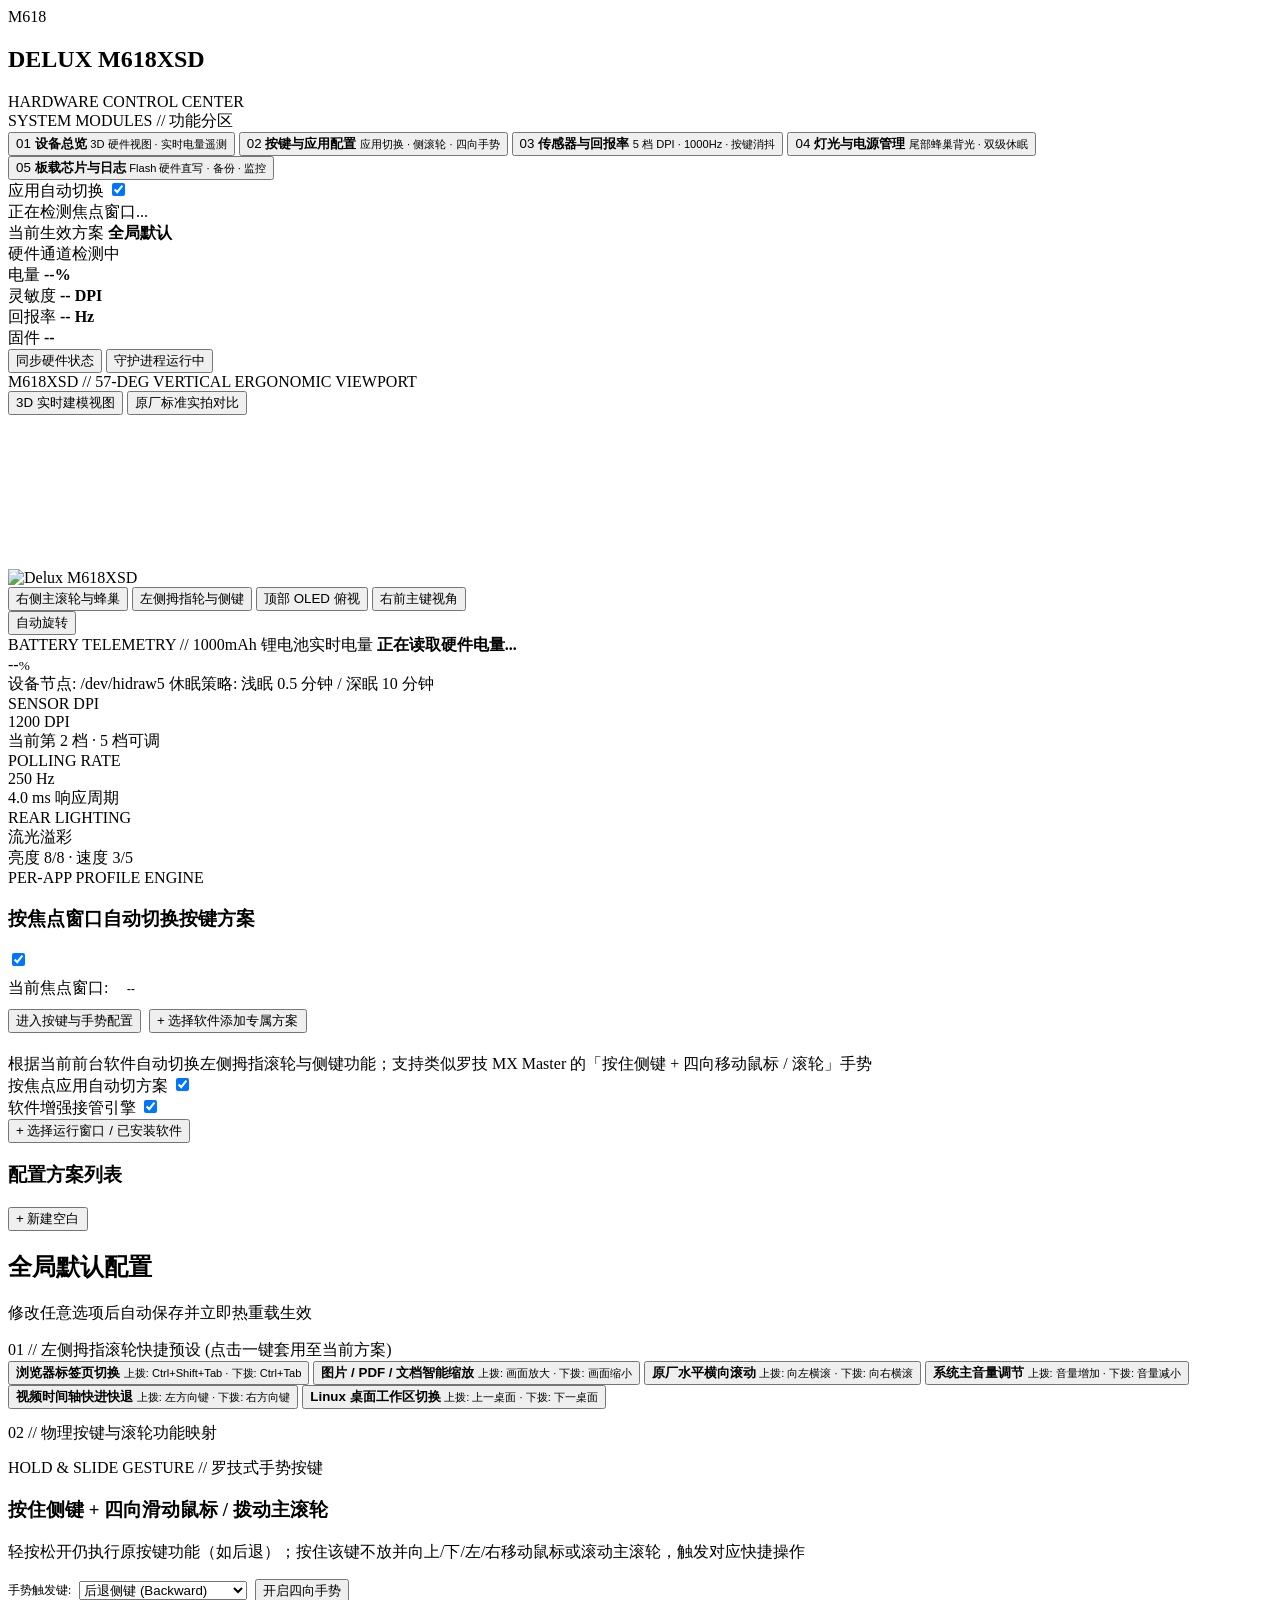
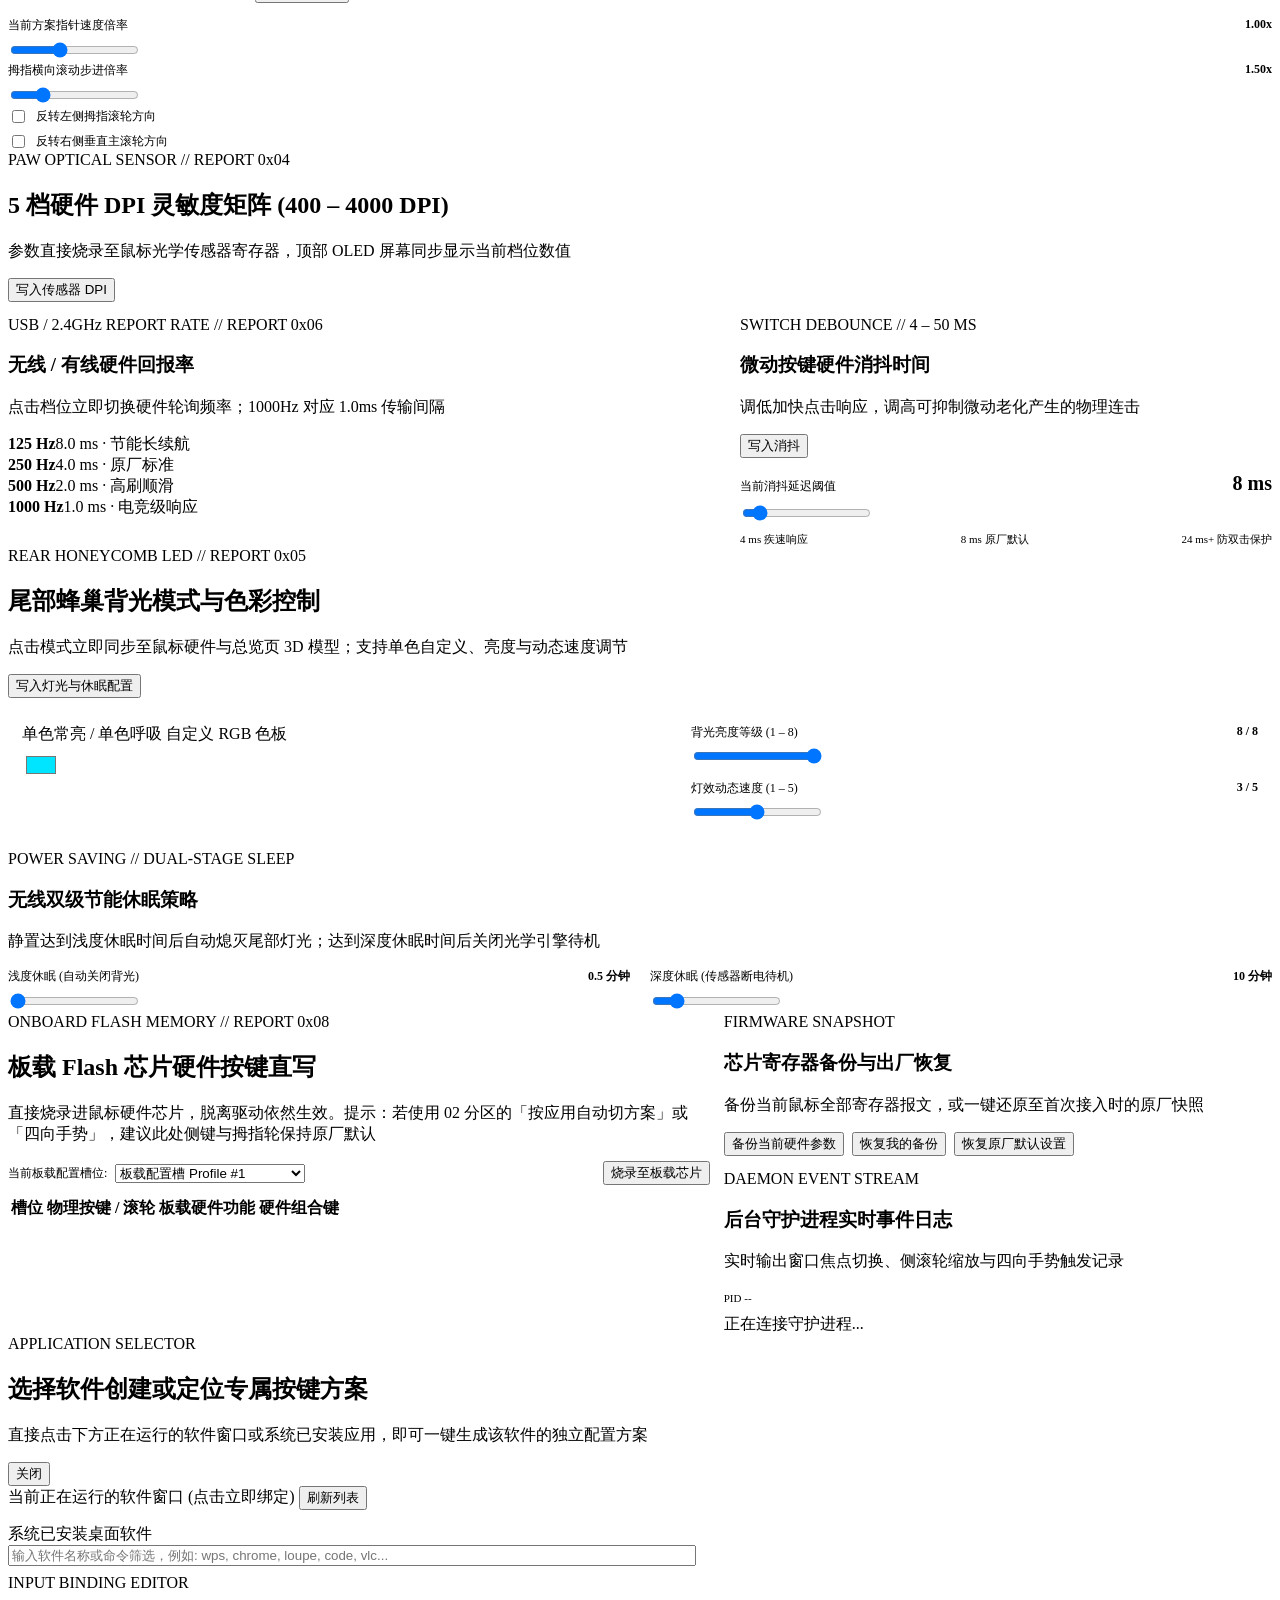
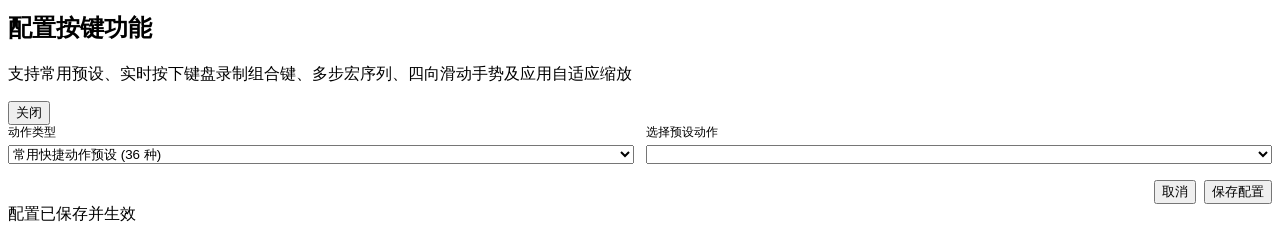
==== delux_m618xsd/ui/web/index.html @ 78b1ec71 "feat: initial release of Delux M618XSD Linux driver, minimal tray & 3D control center" ====
<!DOCTYPE html>
<html lang="zh-CN">
<head>
  <meta charset="UTF-8" />
  <meta name="viewport" content="width=device-width, initial-scale=1.0" />
  <title>DELUX M618XSD // LINUX HARDWARE CONTROL CENTER</title>
  <link rel="stylesheet" href="/web/styles.css" />
</head>
<body>
  <div class="app-shell">
    <!-- ================================================================
         LEFT 5-PARTITION HARDWARE NAVIGATION SIDEBAR
         ================================================================ -->
    <aside class="sidebar">
      <div class="brand-header">
        <div class="brand-mark">M618</div>
        <div class="brand-titles">
          <h1>DELUX M618XSD</h1>
          <span>HARDWARE CONTROL CENTER</span>
        </div>
      </div>

      <div class="sidebar-caption">SYSTEM MODULES // 功能分区</div>

      <nav class="nav-rail" id="left-nav">
        <button type="button" class="nav-item active" data-pane="overview">
          <span class="nav-idx">01</span>
          <span class="nav-labels">
            <strong>设备总览</strong>
            <small>3D 硬件视图 · 实时电量遥测</small>
          </span>
        </button>

        <button type="button" class="nav-item" data-pane="bindings">
          <span class="nav-idx">02</span>
          <span class="nav-labels">
            <strong>按键与应用配置</strong>
            <small>应用切换 · 侧滚轮 · 四向手势</small>
          </span>
        </button>

        <button type="button" class="nav-item" data-pane="dpi">
          <span class="nav-idx">03</span>
          <span class="nav-labels">
            <strong>传感器与回报率</strong>
            <small>5 档 DPI · 1000Hz · 按键消抖</small>
          </span>
        </button>

        <button type="button" class="nav-item" data-pane="rgb">
          <span class="nav-idx">04</span>
          <span class="nav-labels">
            <strong>灯光与电源管理</strong>
            <small>尾部蜂巢背光 · 双级休眠</small>
          </span>
        </button>

        <button type="button" class="nav-item" data-pane="onboard">
          <span class="nav-idx">05</span>
          <span class="nav-labels">
            <strong>板载芯片与日志</strong>
            <small>Flash 硬件直写 · 备份 · 监控</small>
          </span>
        </button>
      </nav>

      <!-- Always-visible Live Application Focus Router -->
      <div class="sidebar-router">
        <div class="router-head">
          <span class="router-head-left">
            <i class="status-dot" id="sidebar-daemon-dot"></i>
            <span>应用自动切换</span>
          </span>
          <label class="hw-switch" title="开启或关闭按当前焦点窗口自动切换方案">
            <input type="checkbox" id="chk-perapp-sidebar" checked />
            <span class="switch-track"></span>
          </label>
        </div>
        <div class="router-window" id="sidebar-win-label">正在检测焦点窗口...</div>
        <div class="router-profile">
          <span>当前生效方案</span>
          <strong id="sidebar-prof-name">全局默认</strong>
        </div>
      </div>
    </aside>

    <!-- ================================================================
         RIGHT MAIN WORKSPACE
         ================================================================ -->
    <main class="main-stage">
      <!-- Top Telemetry Strip -->
      <header class="top-bar">
        <div class="telemetry-strip">
          <div class="tel-chip">
            <i class="status-dot" id="hud-hw-dot"></i>
            <span id="hud-conn-text">硬件通道检测中</span>
          </div>
          <div class="tel-chip bat-chip">电量 <strong id="hud-bat-text">--%</strong></div>
          <div class="tel-chip">灵敏度 <strong id="hud-dpi-text">-- DPI</strong></div>
          <div class="tel-chip">回报率 <strong id="hud-hz-text">-- Hz</strong></div>
          <div class="tel-chip">固件 <strong id="hud-fw-text">--</strong></div>
        </div>
        <div class="top-actions">
          <button type="button" class="hw-btn sm" id="btn-sync-hw">同步硬件状态</button>
          <button type="button" class="hw-btn sm primary" id="btn-restart-daemon">守护进程运行中</button>
        </div>
      </header>

      <div class="views-container">
        <!-- ==============================================================
             01 / DEVICE OVERVIEW: RIGHT-HANDED 3D MODEL + LIVE BATTERY
             ============================================================== -->
        <section class="view-pane active" id="pane-overview">
          <div class="overview-grid">
            <!-- Left 3D / Reference Viewport -->
            <div class="viewport-card">
              <div class="viewport-topbar">
                <span class="viewport-code">M618XSD // 57-DEG VERTICAL ERGONOMIC VIEWPORT</span>
                <div class="mode-tabs">
                  <button type="button" class="mode-tab active" data-vmode="3d">3D 实时建模视图</button>
                  <button type="button" class="mode-tab" data-vmode="photo">原厂标准实拍对比</button>
                </div>
              </div>

              <div class="webgl-wrap" id="webgl-stage-wrap">
                <canvas id="mouse3d-canvas"></canvas>
                <div class="hotspot-layer" id="hotspot-overlay"></div>
              </div>

              <div class="photo-holo-wrap" id="photo-stage-wrap">
                <img src="/assets/m618xsd_right.png" alt="Delux M618XSD" class="photo-render-img" id="photo-view-img" />
              </div>

              <div class="viewport-footer">
                <div class="cam-group" id="cam-3d-controls">
                  <button type="button" class="cam-pill active" data-cam="hero">右侧主滚轮与蜂巢</button>
                  <button type="button" class="cam-pill" data-cam="left">左侧拇指轮与侧键</button>
                  <button type="button" class="cam-pill" data-cam="top">顶部 OLED 俯视</button>
                  <button type="button" class="cam-pill" data-cam="front">右前主键视角</button>
                </div>
                <div class="cam-group" id="cam-photo-controls" style="display:none;">
                  <button type="button" class="cam-pill active" data-photo="/assets/m618xsd_right.png">原厂图 1 · 右侧主滚轮与 DELUX</button>
                  <button type="button" class="cam-pill" data-photo="/assets/m618xsd_left.png">原厂图 2 · 左侧拇指轮与前后侧键</button>
                  <button type="button" class="cam-pill" data-photo="/assets/m618xsd_top.png">原厂图 3 · 顶部 OLED 俯视</button>
                </div>
                <button type="button" class="cam-pill" id="btn-3d-autorotate">自动旋转</button>
              </div>
            </div>

            <!-- Right Live Battery, Hardware Metrics & App Routing Column -->
            <div class="overview-side">
              <!-- 1. Prominent Real Battery Readout Panel -->
              <div class="battery-hero-card" id="ov-bat-card">
                <div class="bat-top-row">
                  <div class="bat-label-group">
                    <span>BATTERY TELEMETRY // 1000mAh 锂电池实时电量</span>
                    <strong id="ov-bat-state">正在读取硬件电量...</strong>
                  </div>
                  <div class="bat-pct-readout" id="ov-bat-big">--<small>%</small></div>
                </div>
                <div class="bat-segments" id="ov-bat-segments">
                  <span class="bat-seg"></span><span class="bat-seg"></span><span class="bat-seg"></span><span class="bat-seg"></span><span class="bat-seg"></span>
                  <span class="bat-seg"></span><span class="bat-seg"></span><span class="bat-seg"></span><span class="bat-seg"></span><span class="bat-seg"></span>
                </div>
                <div class="bat-meta-row">
                  <span id="ov-node-path">设备节点: /dev/hidraw5</span>
                  <span id="ov-sleep-sub">休眠策略: 浅眠 0.5 分钟 / 深眠 10 分钟</span>
                </div>
              </div>

              <!-- 2. 3-Column Core Hardware Metrics -->
              <div class="ov-metrics-grid">
                <div class="metric-box" data-jump="dpi">
                  <span class="m-code">SENSOR DPI</span>
                  <div class="m-val" id="ov-dpi-big">1200 <span>DPI</span></div>
                  <span class="m-sub" id="ov-dpi-stage">当前第 2 档 · 5 档可调</span>
                </div>
                <div class="metric-box" data-jump="dpi">
                  <span class="m-code">POLLING RATE</span>
                  <div class="m-val" id="ov-hz-big">250 <span>Hz</span></div>
                  <span class="m-sub" id="ov-hz-ms">4.0 ms 响应周期</span>
                </div>
                <div class="metric-box" data-jump="rgb">
                  <span class="m-code">REAR LIGHTING</span>
                  <div class="m-val text-val" id="ov-rgb-mode">流光溢彩</div>
                  <span class="m-sub" id="ov-rgb-sub">亮度 8/8 · 速度 3/5</span>
                </div>
              </div>

              <!-- 3. Active Application Routing Card -->
              <div class="ov-routing-card">
                <div class="panel-header" style="margin-bottom:8px;">
                  <div>
                    <span class="panel-tag">PER-APP PROFILE ENGINE</span>
                    <h3>按焦点窗口自动切换按键方案</h3>
                  </div>
                  <label class="hw-switch">
                    <input type="checkbox" id="chk-perapp-overview" checked />
                    <span class="switch-track"></span>
                  </label>
                </div>

                <div class="active-focus-bar">
                  <span style="color:var(--text-sec);">当前焦点窗口: <strong id="ov-win-label" style="color:#ffffff;">--</strong></span>
                  <strong style="color:var(--accent-cyan);font-size:11.5px;" id="ov-prof-badge">--</strong>
                </div>

                <div class="ov-profile-table" id="ov-rules-summary"></div>

                <div style="display:flex;gap:8px;margin-top:10px;">
                  <button type="button" class="hw-btn sm primary" id="btn-goto-bindings">进入按键与手势配置</button>
                  <button type="button" class="hw-btn sm" id="btn-quick-pick-ov">+ 选择软件添加专属方案</button>
                </div>
              </div>
            </div>
          </div>
        </section>

        <!-- ==============================================================
             02 / KEYMAP, PER-APP PROFILES, THUMBWHEEL & 4-WAY GESTURES
             ============================================================== -->
        <section class="view-pane" id="pane-bindings">
          <div class="bindings-topbar">
            <div>
              <h2 style="margin:0;font-size:14.5px;color:#ffffff;">按键重映射、应用自动切换与四向滑动手势</h2>
              <p class="panel-sub" style="margin:2px 0 0;">根据当前前台软件自动切换左侧拇指滚轮与侧键功能；支持类似罗技 MX Master 的「按住侧键 + 四向移动鼠标 / 滚轮」手势</p>
            </div>
            <div class="topbar-controls">
              <div class="inline-toggle">
                <span>按焦点应用自动切方案</span>
                <label class="hw-switch">
                  <input type="checkbox" id="chk-perapp-main" checked />
                  <span class="switch-track"></span>
                </label>
              </div>
              <div class="inline-toggle">
                <span>软件增强接管引擎</span>
                <label class="hw-switch">
                  <input type="checkbox" id="chk-daemon-enabled" checked />
                  <span class="switch-track"></span>
                </label>
              </div>
              <button type="button" class="hw-btn primary" id="btn-open-app-picker">+ 选择运行窗口 / 已安装软件</button>
            </div>
          </div>

          <div class="bindings-workbench">
            <!-- Left Application Profile Rail -->
            <div class="profile-rail-card">
              <div class="panel-header" style="margin-bottom:6px;">
                <h3>配置方案列表</h3>
                <button type="button" class="hw-btn sm" id="btn-add-profile">+ 新建空白</button>
              </div>
              <div class="profile-list" id="profile-list-box"></div>
            </div>

            <!-- Right Selected Profile Configuration Stack -->
            <div class="editor-stack">
              <div class="hw-panel accent-top">
                <div class="panel-header">
                  <div>
                    <h2 id="ed-prof-title">全局默认配置</h2>
                    <p class="panel-sub" id="ed-prof-hint">修改任意选项后自动保存并立即热重载生效</p>
                  </div>
                  <button type="button" class="hw-btn sm danger" id="btn-del-profile" style="display:none;">删除当前方案</button>
                </div>

                <!-- Match Rules Bar (Hidden on Global Default Profile) -->
                <div class="match-rule-bar" id="ed-match-section" style="display:none;">
                  <span style="font-size:11.5px;color:var(--text-sec);font-weight:600;">方案名称</span>
                  <input type="text" class="hw-input" id="inp-prof-name" />
                  <span style="font-size:11.5px;color:var(--text-sec);font-weight:600;">进程/窗口匹配词</span>
                  <input type="text" class="hw-input" id="inp-prof-patterns" placeholder="多个关键词用逗号分隔，例如: wps, et, wpp" />
                  <button type="button" class="hw-btn sm primary" id="btn-save-prof-meta">保存匹配词</button>
                </div>

                <!-- Section 1: Thumbwheel 3x2 Quick Presets -->
                <div style="margin-bottom:14px;">
                  <div class="section-label">
                    <span>01 // 左侧拇指滚轮快捷预设 (点击一键套用至当前方案)</span>
                  </div>
                  <div class="scenario-grid" id="scenario-grid-box">
                    <button type="button" class="scenario-btn" data-tw="tabs">
                      <strong>浏览器标签页切换</strong>
                      <small>上拨: Ctrl+Shift+Tab · 下拨: Ctrl+Tab</small>
                    </button>
                    <button type="button" class="scenario-btn" data-tw="zoom">
                      <strong>图片 / PDF / 文档智能缩放</strong>
                      <small>上拨: 画面放大 · 下拨: 画面缩小</small>
                    </button>
                    <button type="button" class="scenario-btn" data-tw="hscroll">
                      <strong>原厂水平横向滚动</strong>
                      <small>上拨: 向左横滚 · 下拨: 向右横滚</small>
                    </button>
                    <button type="button" class="scenario-btn" data-tw="volume">
                      <strong>系统主音量调节</strong>
                      <small>上拨: 音量增加 · 下拨: 音量减小</small>
                    </button>
                    <button type="button" class="scenario-btn" data-tw="timeline">
                      <strong>视频时间轴快进快退</strong>
                      <small>上拨: 左方向键 · 下拨: 右方向键</small>
                    </button>
                    <button type="button" class="scenario-btn" data-tw="workspace">
                      <strong>Linux 桌面工作区切换</strong>
                      <small>上拨: 上一桌面 · 下拨: 下一桌面</small>
                    </button>
                  </div>
                </div>

                <!-- Section 2: 5 Bindable Physical Inputs with Explicit Default Descriptions -->
                <div style="margin-bottom:14px;">
                  <div class="section-label">
                    <span>02 // 物理按键与滚轮功能映射</span>
                  </div>
                  <div class="slot-rows" id="slot-rows-box"></div>
                </div>

                <!-- Section 3: Logitech-Style Hold + 4-Way Slide & Wheel Chord Matrix (Directly Visible!) -->
                <div class="gesture-inline-panel" id="inline-gesture-panel" style="margin-bottom:14px;">
                  <div class="panel-header" style="margin-bottom:6px;">
                    <div>
                      <span class="panel-tag">HOLD &amp; SLIDE GESTURE // 罗技式手势按键</span>
                      <h3>按住侧键 + 四向滑动鼠标 / 拨动主滚轮</h3>
                      <p class="panel-sub">轻按松开仍执行原按键功能（如后退）；按住该键不放并向上/下/左/右移动鼠标或滚动主滚轮，触发对应快捷操作</p>
                    </div>
                    <div style="display:flex;align-items:center;gap:8px;flex-shrink:0;">
                      <span style="font-size:11.5px;color:var(--text-sec);">手势触发键:</span>
                      <select class="cyber-select" id="sel-gesture-host" style="width:168px;">
                        <option value="backward">后退侧键 (Backward)</option>
                        <option value="forward">前进侧键 (Forward)</option>
                        <option value="middle">滚轮中键 (Middle)</option>
                      </select>
                      <button type="button" class="hw-btn sm primary" id="btn-toggle-gesture-host">开启四向手势</button>
                    </div>
                  </div>

                  <div id="inline-gesture-body"></div>
                </div>

                <!-- Section 4: Per-App Pointer & Scroll Parameters -->
                <div class="feel-grid">
                  <div>
                    <label style="font-size:12px;color:var(--text-sec);display:flex;justify-content:space-between;margin-bottom:6px;">
                      <span>当前方案指针速度倍率</span>
                      <strong id="lbl-ptr-scale" style="font-family:var(--font-mono);color:var(--accent-cyan);">1.00x</strong>
                    </label>
                    <input type="range" class="hw-range" id="rng-ptr-scale" min="0.3" max="2.2" step="0.05" value="1.0" />
                  </div>
                  <div>
                    <label style="font-size:12px;color:var(--text-sec);display:flex;justify-content:space-between;margin-bottom:6px;">
                      <span>拇指横向滚动步进倍率</span>
                      <strong id="lbl-thumb-spd" style="font-family:var(--font-mono);color:var(--accent-cyan);">1.50x</strong>
                    </label>
                    <input type="range" class="hw-range" id="rng-thumb-spd" min="0.5" max="5.0" step="0.25" value="1.5" />
                  </div>
                  <div style="display:flex;flex-direction:column;gap:6px;justify-content:center;">
                    <label style="font-size:12px;color:var(--text-main);display:flex;align-items:center;gap:8px;cursor:pointer;">
                      <input type="checkbox" id="chk-thumb-inv" /> 反转左侧拇指滚轮方向
                    </label>
                    <label style="font-size:12px;color:var(--text-main);display:flex;align-items:center;gap:8px;cursor:pointer;">
                      <input type="checkbox" id="chk-wheel-inv" /> 反转右侧垂直主滚轮方向
                    </label>
                  </div>
                </div>
              </div>
            </div>
          </div>
        </section>

        <!-- ==============================================================
             03 / SENSOR DPI STAGES, POLLING RATE & DEBOUNCE
             ============================================================== -->
        <section class="view-pane" id="pane-dpi">
          <div class="hw-panel accent-top">
            <div class="panel-header">
              <div>
                <span class="panel-tag">PAW OPTICAL SENSOR // REPORT 0x04</span>
                <h2>5 档硬件 DPI 灵敏度矩阵 (400 – 4000 DPI)</h2>
                <p class="panel-sub">参数直接烧录至鼠标光学传感器寄存器，顶部 OLED 屏幕同步显示当前档位数值</p>
              </div>
              <button type="button" class="hw-btn primary" id="btn-apply-dpi">写入传感器 DPI</button>
            </div>
            <div class="dpi-stages-grid" id="dpi-stages-box"></div>
          </div>

          <div style="display:grid;grid-template-columns:1.35fr 1fr;gap:14px;margin-top:14px;">
            <div class="hw-panel">
              <div class="panel-header">
                <div>
                  <span class="panel-tag">USB / 2.4GHz REPORT RATE // REPORT 0x06</span>
                  <h3>无线 / 有线硬件回报率</h3>
                  <p class="panel-sub">点击档位立即切换硬件轮询频率；1000Hz 对应 1.0ms 传输间隔</p>
                </div>
              </div>
              <div class="hz-cards" id="hz-cards-box">
                <div class="hz-card" data-hz="125"><strong>125 Hz</strong><span>8.0 ms · 节能长续航</span></div>
                <div class="hz-card" data-hz="250"><strong>250 Hz</strong><span>4.0 ms · 原厂标准</span></div>
                <div class="hz-card" data-hz="500"><strong>500 Hz</strong><span>2.0 ms · 高刷顺滑</span></div>
                <div class="hz-card" data-hz="1000"><strong>1000 Hz</strong><span>1.0 ms · 电竞级响应</span></div>
              </div>
            </div>

            <div class="hw-panel">
              <div class="panel-header">
                <div>
                  <span class="panel-tag">SWITCH DEBOUNCE // 4 – 50 MS</span>
                  <h3>微动按键硬件消抖时间</h3>
                  <p class="panel-sub">调低加快点击响应，调高可抑制微动老化产生的物理连击</p>
                </div>
                <button type="button" class="hw-btn sm primary" id="btn-apply-debounce">写入消抖</button>
              </div>
              <div style="margin-top:14px;">
                <div style="display:flex;justify-content:space-between;align-items:baseline;margin-bottom:8px;">
                  <span style="color:var(--text-sec);font-size:12px;">当前消抖延迟阈值</span>
                  <strong id="lbl-debounce-ms" style="font-family:var(--font-mono);font-size:20px;color:var(--accent-cyan);">8 ms</strong>
                </div>
                <input type="range" class="hw-range" id="rng-debounce-ms" min="4" max="50" step="2" value="8" />
                <div style="display:flex;justify-content:space-between;font-size:11px;color:var(--text-muted);margin-top:7px;">
                  <span>4 ms 疾速响应</span>
                  <span>8 ms 原厂默认</span>
                  <span>24 ms+ 防双击保护</span>
                </div>
              </div>
            </div>
          </div>
        </section>

        <!-- ==============================================================
             04 / REAR HONEYCOMB RGB & POWER SLEEP MANAGEMENT
             ============================================================== -->
        <section class="view-pane" id="pane-rgb">
          <div class="hw-panel accent-top">
            <div class="panel-header">
              <div>
                <span class="panel-tag">REAR HONEYCOMB LED // REPORT 0x05</span>
                <h2>尾部蜂巢背光模式与色彩控制</h2>
                <p class="panel-sub">点击模式立即同步至鼠标硬件与总览页 3D 模型；支持单色自定义、亮度与动态速度调节</p>
              </div>
              <button type="button" class="hw-btn primary" id="btn-apply-rgb">写入灯光与休眠配置</button>
            </div>

            <div class="rgb-modes-grid" id="rgb-modes-box"></div>

            <div style="display:grid;grid-template-columns:1.1fr 1fr;gap:14px;margin-top:14px;">
              <div style="padding:12px 14px;background:var(--bg-input);border:1px solid var(--border-subtle);border-radius:var(--radius-sm);">
                <div class="section-label" style="margin-bottom:6px;">
                  <span>单色常亮 / 单色呼吸 自定义 RGB 色板</span>
                </div>
                <div class="swatch-row" id="rgb-swatches">
                  <div class="color-swatch" data-hex="#00e5ff" style="background:#00e5ff;" title="冰川青"></div>
                  <div class="color-swatch" data-hex="#2563eb" style="background:#2563eb;" title="深海蓝"></div>
                  <div class="color-swatch" data-hex="#10b981" style="background:#10b981;" title="战术绿"></div>
                  <div class="color-swatch" data-hex="#8b5cf6" style="background:#8b5cf6;" title="极光紫"></div>
                  <div class="color-swatch" data-hex="#ec4899" style="background:#ec4899;" title="品红"></div>
                  <div class="color-swatch" data-hex="#f59e0b" style="background:#f59e0b;" title="琥珀橙"></div>
                  <div class="color-swatch" data-hex="#ef4444" style="background:#ef4444;" title="竞技红"></div>
                  <div class="color-swatch" data-hex="#ffffff" style="background:#ffffff;" title="纯白"></div>
                  <input type="color" id="inp-rgb-color" value="#00e5ff" style="width:38px;height:28px;border:1px solid var(--border-std);background:transparent;cursor:pointer;" />
                </div>
              </div>

              <div style="padding:12px 14px;background:var(--bg-input);border:1px solid var(--border-subtle);border-radius:var(--radius-sm);display:flex;flex-direction:column;gap:12px;">
                <div>
                  <div style="display:flex;justify-content:space-between;font-size:12px;margin-bottom:5px;">
                    <span style="color:var(--text-sec);">背光亮度等级 (1 – 8)</span>
                    <strong id="lbl-rgb-bright" style="font-family:var(--font-mono);color:var(--accent-cyan);">8 / 8</strong>
                  </div>
                  <input type="range" class="hw-range" id="rng-rgb-bright" min="1" max="8" step="1" value="8" />
                </div>
                <div>
                  <div style="display:flex;justify-content:space-between;font-size:12px;margin-bottom:5px;">
                    <span style="color:var(--text-sec);">灯效动态速度 (1 – 5)</span>
                    <strong id="lbl-rgb-speed" style="font-family:var(--font-mono);color:var(--accent-cyan);">3 / 5</strong>
                  </div>
                  <input type="range" class="hw-range" id="rng-rgb-speed" min="1" max="5" step="1" value="3" />
                </div>
              </div>
            </div>
          </div>

          <div class="hw-panel" style="margin-top:14px;">
            <div class="panel-header">
              <div>
                <span class="panel-tag">POWER SAVING // DUAL-STAGE SLEEP</span>
                <h3>无线双级节能休眠策略</h3>
                <p class="panel-sub">静置达到浅度休眠时间后自动熄灭尾部灯光；达到深度休眠时间后关闭光学引擎待机</p>
              </div>
            </div>
            <div style="display:grid;grid-template-columns:1fr 1fr;gap:20px;">
              <div>
                <div style="display:flex;justify-content:space-between;font-size:12px;margin-bottom:6px;">
                  <span style="color:var(--text-sec);">浅度休眠 (自动关闭背光)</span>
                  <strong id="lbl-light-sleep" style="font-family:var(--font-mono);color:var(--accent-cyan);">0.5 分钟</strong>
                </div>
                <input type="range" class="hw-range" id="rng-light-sleep" min="0.5" max="30" step="0.5" value="0.5" />
              </div>
              <div>
                <div style="display:flex;justify-content:space-between;font-size:12px;margin-bottom:6px;">
                  <span style="color:var(--text-sec);">深度休眠 (传感器断电待机)</span>
                  <strong id="lbl-deep-sleep" style="font-family:var(--font-mono);color:var(--accent-cyan);">10 分钟</strong>
                </div>
                <input type="range" class="hw-range" id="rng-deep-sleep" min="1" max="60" step="1" value="10" />
              </div>
            </div>
          </div>
        </section>

        <!-- ==============================================================
             05 / ONBOARD FLASH REGISTER MAP & LIVE DAEMON LOGS
             ============================================================== -->
        <section class="view-pane" id="pane-onboard">
          <div style="display:grid;grid-template-columns:1.28fr 1fr;gap:14px;">
            <div class="hw-panel accent-top">
              <div class="panel-header">
                <div>
                  <span class="panel-tag">ONBOARD FLASH MEMORY // REPORT 0x08</span>
                  <h2>板载 Flash 芯片硬件按键直写</h2>
                  <p class="panel-sub">直接烧录进鼠标硬件芯片，脱离驱动依然生效。提示：若使用 02 分区的「按应用自动切方案」或「四向手势」，建议此处侧键与拇指轮保持原厂默认</p>
                </div>
              </div>

              <div style="display:flex;justify-content:space-between;align-items:center;margin-bottom:10px;gap:10px;flex-wrap:wrap;">
                <div style="display:flex;align-items:center;gap:8px;">
                  <span style="font-size:12px;color:var(--text-sec);">当前板载配置槽位:</span>
                  <select class="cyber-select" id="sel-onboard-prof" style="width:190px;">
                    <option value="1">板载配置槽 Profile #1</option>
                    <option value="2">板载配置槽 Profile #2</option>
                  </select>
                </div>
                <button type="button" class="hw-btn primary sm" id="btn-write-onboard">烧录至板载芯片</button>
              </div>

              <table class="onboard-table">
                <thead>
                  <tr>
                    <th>槽位</th>
                    <th>物理按键 / 滚轮</th>
                    <th>板载硬件功能</th>
                    <th>硬件组合键</th>
                  </tr>
                </thead>
                <tbody id="onboard-tbody"></tbody>
              </table>
            </div>

            <div style="display:flex;flex-direction:column;gap:14px;">
              <div class="hw-panel">
                <div class="panel-header" style="margin-bottom:8px;">
                  <div>
                    <span class="panel-tag">FIRMWARE SNAPSHOT</span>
                    <h3>芯片寄存器备份与出厂恢复</h3>
                    <p class="panel-sub">备份当前鼠标全部寄存器报文，或一键还原至首次接入时的原厂快照</p>
                  </div>
                </div>
                <div style="display:flex;gap:8px;flex-wrap:wrap;">
                  <button type="button" class="hw-btn sm" id="btn-backup-user">备份当前硬件参数</button>
                  <button type="button" class="hw-btn sm" id="btn-restore-user">恢复我的备份</button>
                  <button type="button" class="hw-btn sm danger" id="btn-restore-factory">恢复原厂默认设置</button>
                </div>
              </div>

              <div class="hw-panel" style="flex:1;">
                <div class="panel-header" style="margin-bottom:8px;">
                  <div>
                    <span class="panel-tag">DAEMON EVENT STREAM</span>
                    <h3>后台守护进程实时事件日志</h3>
                    <p class="panel-sub">实时输出窗口焦点切换、侧滚轮缩放与四向手势触发记录</p>
                  </div>
                  <span style="font-family:var(--font-mono);font-size:11px;color:var(--accent-emerald);" id="term-pid-badge">PID --</span>
                </div>
                <div class="terminal-box" id="daemon-log-box">正在连接守护进程...</div>
              </div>
            </div>
          </div>
        </section>
      </div>
    </main>
  </div>

  <!-- ==================================================================
       MODAL 1: 1-CLICK APPLICATION SELECTOR (REPLACES 3-SEC PICKER!)
       ================================================================== -->
  <div class="modal-backdrop" id="app-picker-modal">
    <div class="modal-card" style="max-width:680px;">
      <div class="panel-header">
        <div>
          <span class="panel-tag">APPLICATION SELECTOR</span>
          <h2>选择软件创建或定位专属按键方案</h2>
          <p class="panel-sub">直接点击下方正在运行的软件窗口或系统已安装应用，即可一键生成该软件的独立配置方案</p>
        </div>
        <button type="button" class="hw-btn sm" id="btn-app-modal-close">关闭</button>
      </div>

      <div style="margin-bottom:14px;">
        <div class="section-label">
          <span>当前正在运行的软件窗口 (点击立即绑定)</span>
          <button type="button" class="hw-btn sm" id="btn-refresh-apps">刷新列表</button>
        </div>
        <div class="app-pick-grid" id="app-running-list"></div>
      </div>

      <div>
        <div class="section-label">
          <span>系统已安装桌面软件</span>
        </div>
        <input type="text" class="hw-input" id="inp-app-search" style="width:100%;margin-bottom:8px;" placeholder="输入软件名称或命令筛选，例如: wps, chrome, loupe, code, vlc..." />
        <div class="app-pick-grid" id="app-installed-list"></div>
      </div>
    </div>
  </div>

  <!-- ==================================================================
       MODAL 2: ADVANCED ACTION, SHORTCUT RECORDER, MACRO & GESTURE EDITOR
       ================================================================== -->
  <div class="modal-backdrop" id="action-modal">
    <div class="modal-card">
      <div class="panel-header">
        <div>
          <span class="panel-tag">INPUT BINDING EDITOR</span>
          <h2 id="modal-slot-title">配置按键功能</h2>
          <p class="panel-sub">支持常用预设、实时按下键盘录制组合键、多步宏序列、四向滑动手势及应用自适应缩放</p>
        </div>
        <button type="button" class="hw-btn sm" id="btn-modal-close">关闭</button>
      </div>

      <div style="display:grid;grid-template-columns:1fr 1fr;gap:12px;">
        <div>
          <label style="font-size:11.5px;color:var(--text-sec);display:block;margin-bottom:5px;">动作类型</label>
          <select class="cyber-select" id="modal-kind" style="width:100%;">
            <option value="preset">常用快捷动作预设 (36 种)</option>
            <option value="key_combo">自定义键盘组合快捷键 (支持按键录制)</option>
            <option value="macro">多步宏序列 (Macro 连续按键编排)</option>
            <option value="gesture_4way">按住四向滑动手势 + 主滚轮弦</option>
            <option value="zoom">画面放大 / 缩小 (适配图片/PDF/WPS)</option>
            <option value="sniper_dpi">按住临时降速微操 (Sniper DPI)</option>
            <option value="command">执行 Linux 命令 / 脚本</option>
            <option value="passthrough">恢复该按键原厂默认功能</option>
            <option value="disabled">禁用此按键</option>
          </select>
        </div>
        <div id="modal-preset-wrap">
          <label style="font-size:11.5px;color:var(--text-sec);display:block;margin-bottom:5px;">选择预设动作</label>
          <select class="cyber-select" id="modal-preset-sel" style="width:100%;"></select>
        </div>
      </div>

      <!-- Key Combo Recorder -->
      <div id="modal-combo-wrap" style="display:none;margin-top:12px;padding:12px;background:var(--bg-input);border:1px solid var(--border-std);border-radius:var(--radius-sm);">
        <label style="font-size:11.5px;color:var(--text-sec);display:block;margin-bottom:6px;">组合快捷键 (如 Ctrl+Shift+Tab、Ctrl+=、Alt+F4)</label>
        <div style="display:flex;gap:8px;">
          <input type="text" class="hw-input" id="modal-combo-inp" style="flex:1;font-family:var(--font-mono);" placeholder="点击右侧按钮后直接按下键盘组合键..." />
          <button type="button" class="hw-btn primary" id="btn-record-combo">按下键盘录制</button>
        </div>
      </div>

      <!-- Multi-Step Macro Editor -->
      <div id="modal-macro-wrap" style="display:none;margin-top:12px;padding:12px;background:var(--bg-input);border:1px solid var(--border-std);border-radius:var(--radius-sm);">
        <div style="display:flex;justify-content:space-between;align-items:center;margin-bottom:10px;">
          <strong style="font-size:12.5px;color:#ffffff;">多步宏序列编排</strong>
          <div style="display:flex;gap:8px;">
            <button type="button" class="hw-btn sm primary" id="btn-macro-rec">连续按键录制</button>
            <button type="button" class="hw-btn sm" id="btn-macro-add">+ 添加步骤</button>
          </div>
        </div>
        <div id="macro-steps-list"></div>
      </div>

      <!-- 4-Way Gesture Editor -->
      <div id="modal-gesture-wrap" style="display:none;margin-top:12px;">
        <div style="display:flex;justify-content:space-between;align-items:center;">
          <strong style="font-size:12.5px;color:#ffffff;">按住此键向四方向移动鼠标或拨动主滚轮</strong>
          <div style="display:flex;align-items:center;gap:8px;font-size:12px;color:var(--text-sec);">
            <span>触发位移阈值 (px):</span>
            <input type="number" class="hw-input" id="modal-gest-thresh" value="45" min="20" max="200" style="width:70px;" />
          </div>
        </div>
        <div class="gesture-compass">
          <div class="compass-cell"><label>单击松开 (未移动鼠标)</label><select class="cyber-select gest-sel" data-gsub="tap"></select></div>
          <div class="compass-cell"><label>按住 + 向上滑动鼠标</label><select class="cyber-select gest-sel" data-gsub="up"></select></div>
          <div class="compass-cell"><label>按住 + 向下滑动鼠标</label><select class="cyber-select gest-sel" data-gsub="down"></select></div>
          <div class="compass-cell"><label>按住 + 向左滑动鼠标</label><select class="cyber-select gest-sel" data-gsub="left"></select></div>
          <div class="compass-cell"><label>按住 + 向右滑动鼠标</label><select class="cyber-select gest-sel" data-gsub="right"></select></div>
          <div class="compass-cell"><label>按住 + 主滚轮向上滚</label><select class="cyber-select gest-sel" data-gsub="wheel_up"></select></div>
          <div class="compass-cell" style="grid-column:span 2;"><label>按住 + 主滚轮向下滚</label><select class="cyber-select gest-sel" data-gsub="wheel_down"></select></div>
        </div>
      </div>

      <!-- Zoom Options -->
      <div id="modal-zoom-wrap" style="display:none;margin-top:12px;padding:12px;background:var(--bg-input);border:1px solid var(--border-std);border-radius:var(--radius-sm);">
        <div style="display:grid;grid-template-columns:1fr 1fr;gap:12px;">
          <div>
            <label style="font-size:11.5px;color:var(--text-sec);display:block;margin-bottom:5px;">缩放方向</label>
            <select class="cyber-select" id="modal-zoom-dir" style="width:100%;">
              <option value="1">画面放大 (Zoom In)</option>
              <option value="-1">画面缩小 (Zoom Out)</option>
            </select>
          </div>
          <div>
            <label style="font-size:11.5px;color:var(--text-sec);display:block;margin-bottom:5px;">缩放发送协议</label>
            <select class="cyber-select" id="modal-zoom-mode" style="width:100%;">
              <option value="auto">智能自适应 (图片/PDF自动Ctrl+=/-，WPS/浏览器自动Ctrl+滚轮)</option>
              <option value="keys">强制键盘缩放 (Ctrl + = / -)</option>
              <option value="wheel">强制滚轮缩放 (Ctrl + 滚轮上/下)</option>
            </select>
          </div>
        </div>
      </div>

      <!-- Sniper DPI -->
      <div id="modal-sniper-wrap" style="display:none;margin-top:12px;padding:12px;background:var(--bg-input);border:1px solid var(--border-std);border-radius:var(--radius-sm);">
        <label style="font-size:11.5px;color:var(--text-sec);display:block;margin-bottom:6px;">按住期间指针速度倍率 (例如 0.40 = 40% 精细瞄准/修图速度)</label>
        <input type="number" class="hw-input" id="modal-sniper-scale" min="0.1" max="2.0" step="0.05" value="0.4" />
      </div>

      <!-- Shell Command -->
      <div id="modal-cmd-wrap" style="display:none;margin-top:12px;padding:12px;background:var(--bg-input);border:1px solid var(--border-std);border-radius:var(--radius-sm);">
        <label style="font-size:11.5px;color:var(--text-sec);display:block;margin-bottom:6px;">执行 Shell 命令</label>
        <input type="text" class="hw-input" id="modal-cmd-inp" style="width:100%;font-family:var(--font-mono);" placeholder="gnome-calculator" />
      </div>

      <div style="display:flex;justify-content:flex-end;gap:8px;margin-top:16px;">
        <button type="button" class="hw-btn" id="btn-modal-cancel">取消</button>
        <button type="button" class="hw-btn primary" id="btn-modal-save">保存配置</button>
      </div>
    </div>
  </div>

  <div class="hw-toast" id="cyber-toast">配置已保存并生效</div>

  <script src="/web/mouse3d.js"></script>
  <script src="/web/studio.js"></script>
</body>
</html>
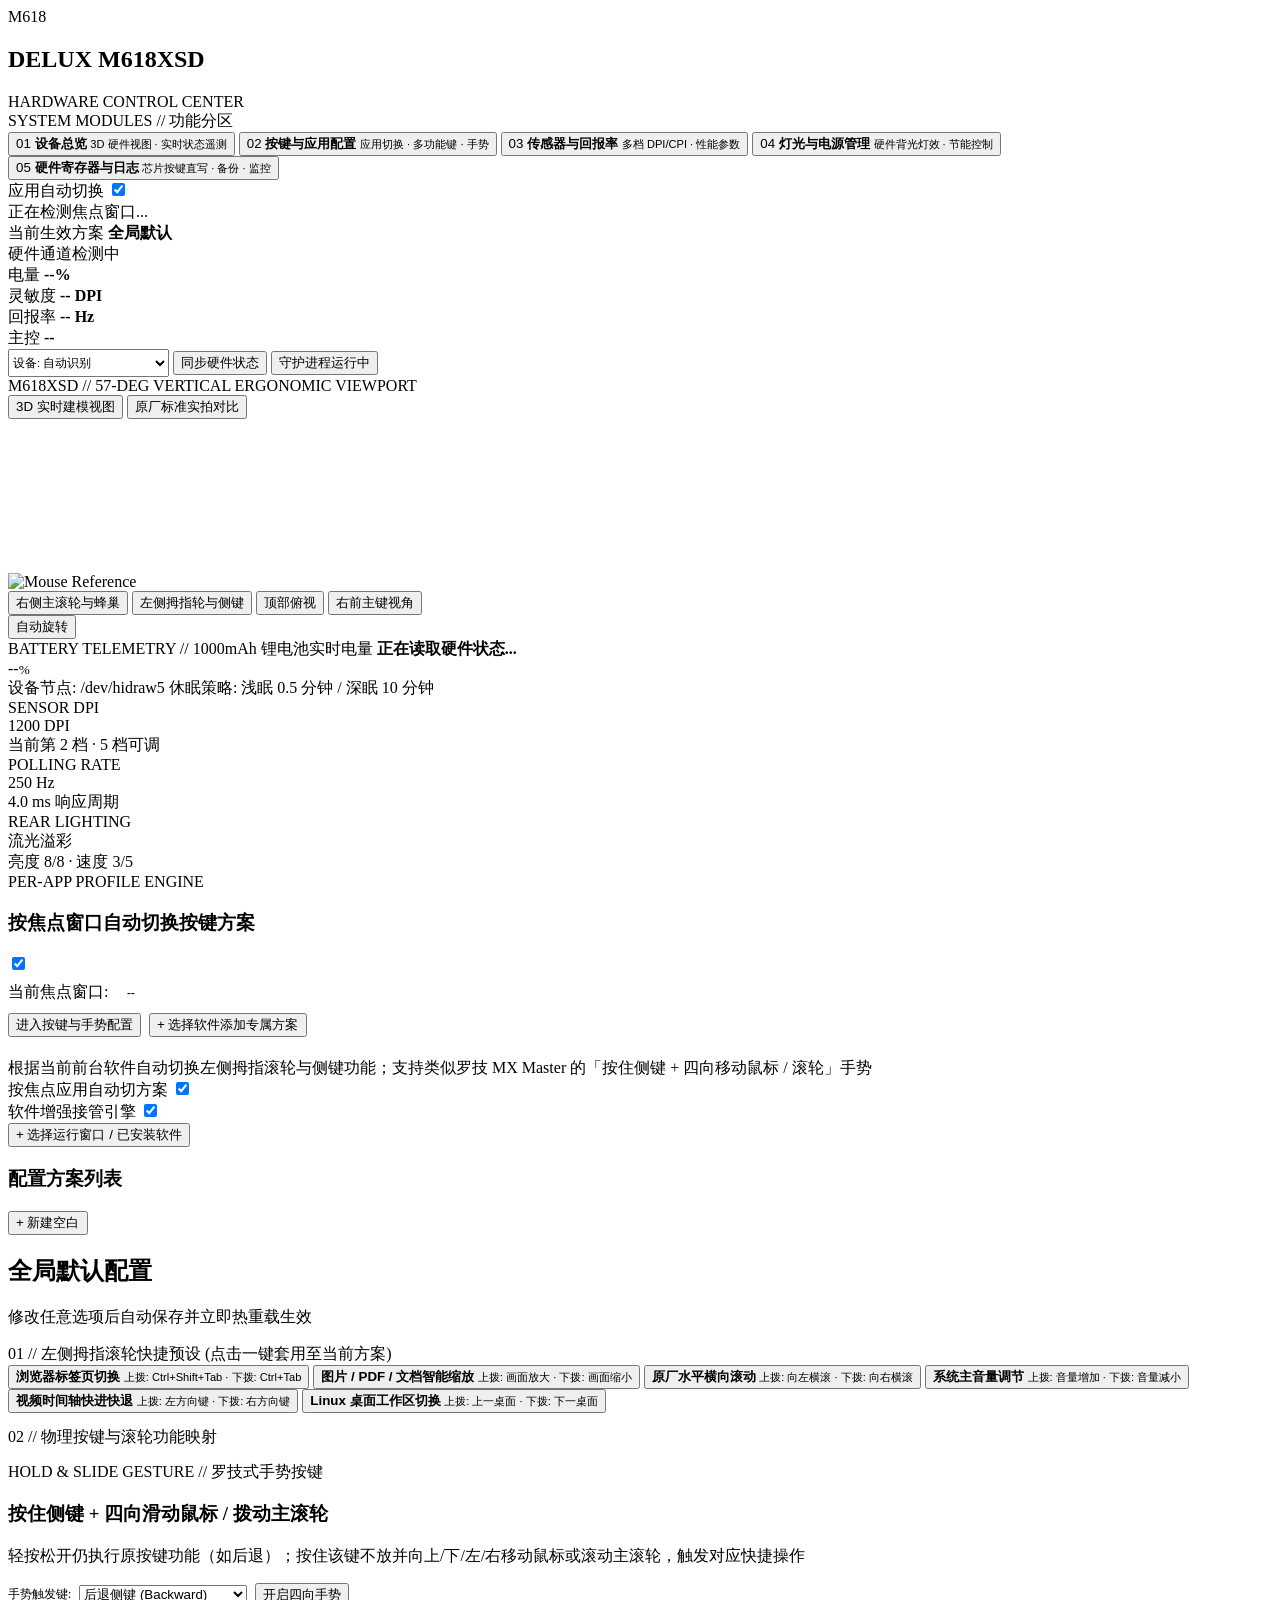
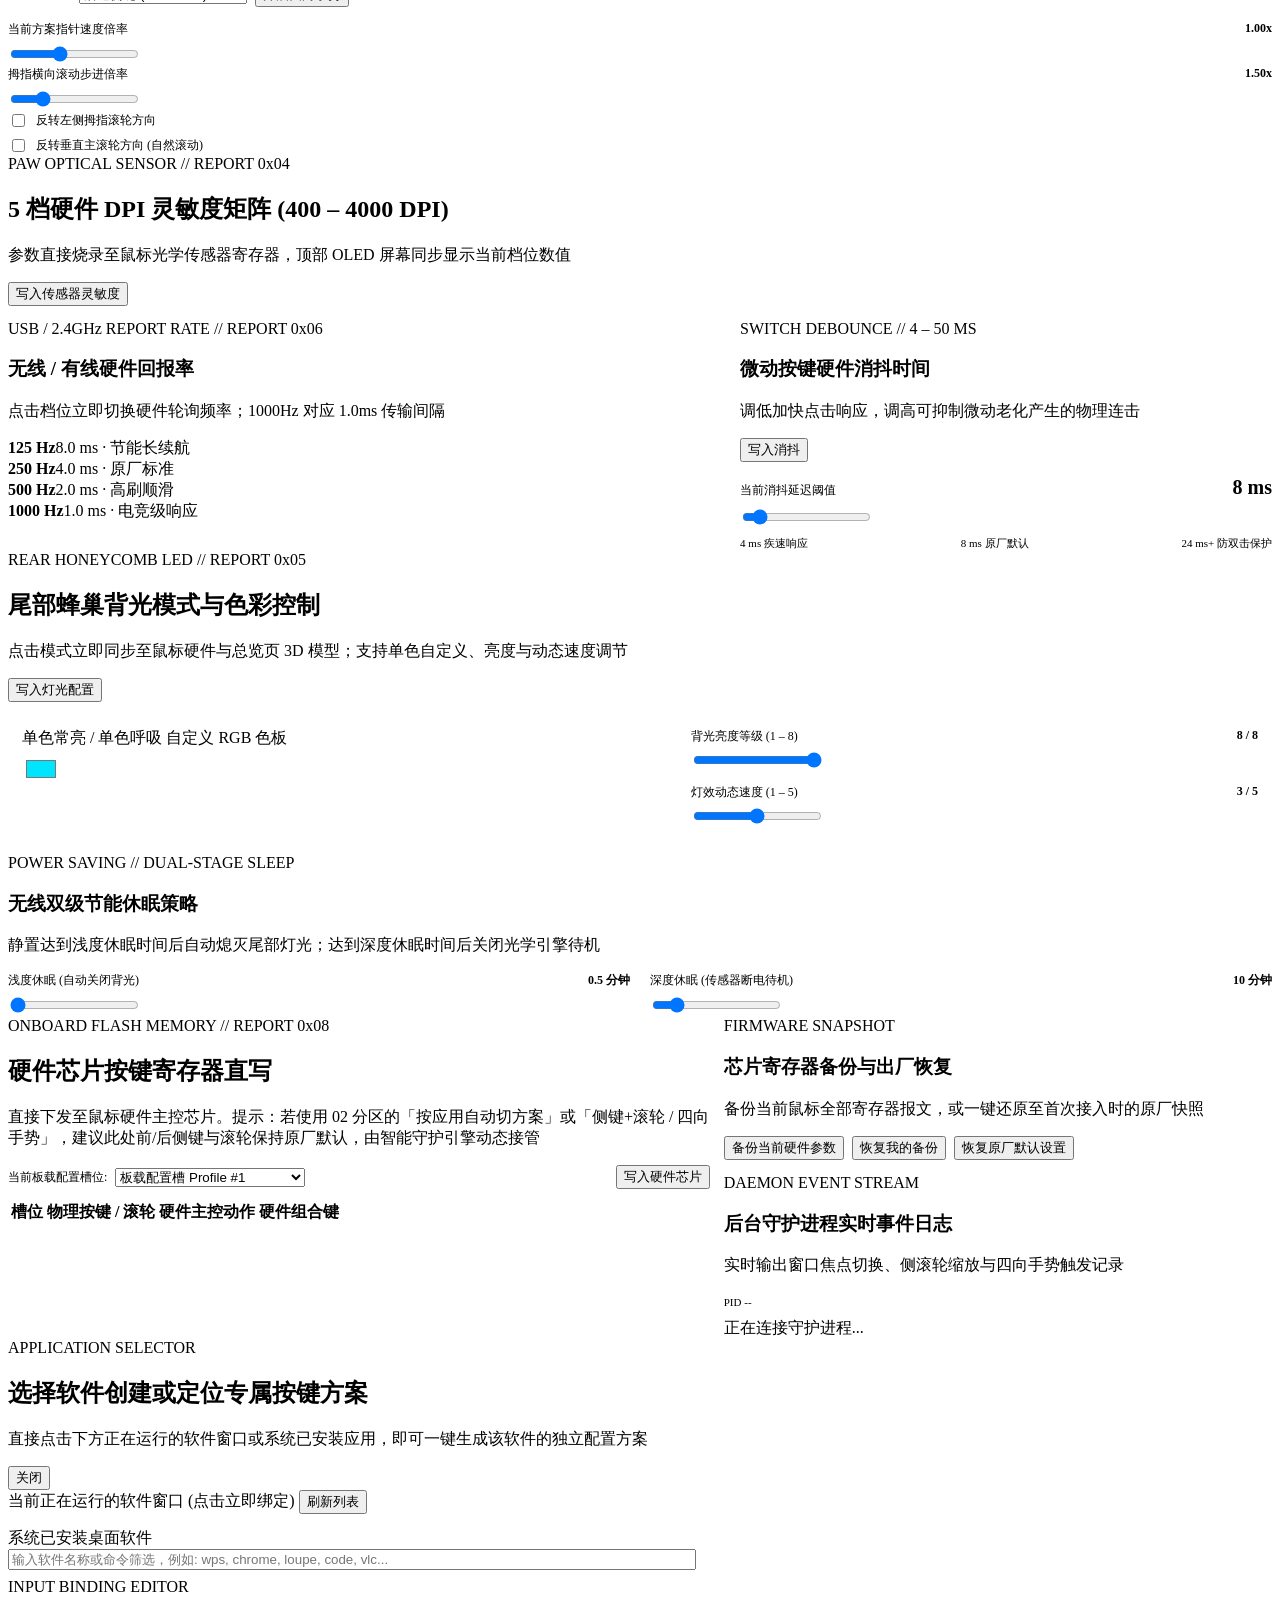
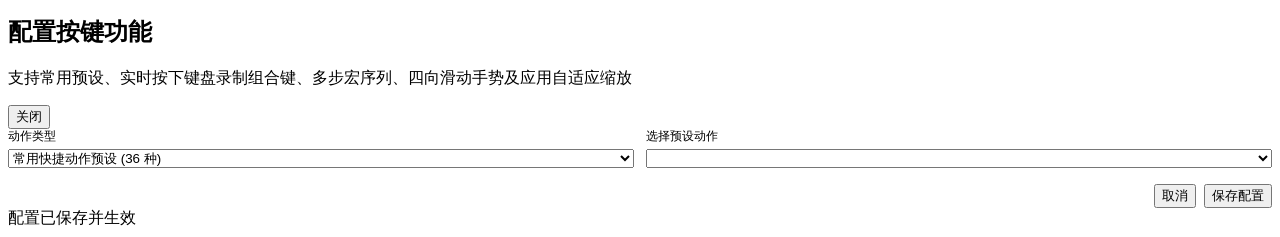
==== commit 63a1f1df: "feat(v1.1.0): multi-device support for Inphic W1 (30fa:1701) & Delux M618XSD with live model switchi" ====
--- a/delux_m618xsd/ui/web/index.html
+++ b/delux_m618xsd/ui/web/index.html
@@ -13,10 +13,10 @@
          ================================================================ -->
     <aside class="sidebar">
       <div class="brand-header">
-        <div class="brand-mark">M618</div>
+        <div class="brand-mark" id="sidebar-brand-mark">M618</div>
         <div class="brand-titles">
-          <h1>DELUX M618XSD</h1>
-          <span>HARDWARE CONTROL CENTER</span>
+          <h1 id="sidebar-brand-title">DELUX M618XSD</h1>
+          <span id="sidebar-brand-sub">HARDWARE CONTROL CENTER</span>
         </div>
       </div>
 
@@ -27,7 +27,7 @@
           <span class="nav-idx">01</span>
           <span class="nav-labels">
             <strong>设备总览</strong>
-            <small>3D 硬件视图 · 实时电量遥测</small>
+            <small id="nav-sub-overview">3D 硬件视图 · 实时状态遥测</small>
           </span>
         </button>
 
@@ -35,31 +35,31 @@
           <span class="nav-idx">02</span>
           <span class="nav-labels">
             <strong>按键与应用配置</strong>
-            <small>应用切换 · 侧滚轮 · 四向手势</small>
+            <small id="nav-sub-bindings">应用切换 · 多功能键 · 手势</small>
           </span>
         </button>
 
         <button type="button" class="nav-item" data-pane="dpi">
           <span class="nav-idx">03</span>
           <span class="nav-labels">
-            <strong>传感器与回报率</strong>
-            <small>5 档 DPI · 1000Hz · 按键消抖</small>
+            <strong id="nav-title-dpi">传感器与回报率</strong>
+            <small id="nav-sub-dpi">多档 DPI/CPI · 性能参数</small>
           </span>
         </button>
 
         <button type="button" class="nav-item" data-pane="rgb">
           <span class="nav-idx">04</span>
           <span class="nav-labels">
-            <strong>灯光与电源管理</strong>
-            <small>尾部蜂巢背光 · 双级休眠</small>
+            <strong id="nav-title-rgb">灯光与电源管理</strong>
+            <small id="nav-sub-rgb">硬件背光灯效 · 节能控制</small>
           </span>
         </button>
 
         <button type="button" class="nav-item" data-pane="onboard">
           <span class="nav-idx">05</span>
           <span class="nav-labels">
-            <strong>板载芯片与日志</strong>
-            <small>Flash 硬件直写 · 备份 · 监控</small>
+            <strong>硬件寄存器与日志</strong>
+            <small id="nav-sub-onboard">芯片按键直写 · 备份 · 监控</small>
           </span>
         </button>
       </nav>
@@ -95,12 +95,17 @@
             <i class="status-dot" id="hud-hw-dot"></i>
             <span id="hud-conn-text">硬件通道检测中</span>
           </div>
-          <div class="tel-chip bat-chip">电量 <strong id="hud-bat-text">--%</strong></div>
+          <div class="tel-chip bat-chip" id="hud-bat-chip"><span id="hud-bat-lbl">电量</span> <strong id="hud-bat-text">--%</strong></div>
           <div class="tel-chip">灵敏度 <strong id="hud-dpi-text">-- DPI</strong></div>
-          <div class="tel-chip">回报率 <strong id="hud-hz-text">-- Hz</strong></div>
-          <div class="tel-chip">固件 <strong id="hud-fw-text">--</strong></div>
+          <div class="tel-chip" id="hud-hz-chip">回报率 <strong id="hud-hz-text">-- Hz</strong></div>
+          <div class="tel-chip">主控 <strong id="hud-fw-text">--</strong></div>
         </div>
         <div class="top-actions">
+          <select class="cyber-select" id="sel-device-model" style="height:28px;font-size:11.5px;padding-right:26px;" title="切换当前管理的鼠标型号">
+            <option value="auto">设备: 自动识别</option>
+            <option value="inphic_w1">英菲克 Inphic W1</option>
+            <option value="delux_m618xsd">多彩 Delux M618XSD</option>
+          </select>
           <button type="button" class="hw-btn sm" id="btn-sync-hw">同步硬件状态</button>
           <button type="button" class="hw-btn sm primary" id="btn-restart-daemon">守护进程运行中</button>
         </div>
@@ -115,7 +120,7 @@
             <!-- Left 3D / Reference Viewport -->
             <div class="viewport-card">
               <div class="viewport-topbar">
-                <span class="viewport-code">M618XSD // 57-DEG VERTICAL ERGONOMIC VIEWPORT</span>
+                <span class="viewport-code" id="viewport-model-code">M618XSD // 57-DEG VERTICAL ERGONOMIC VIEWPORT</span>
                 <div class="mode-tabs">
                   <button type="button" class="mode-tab active" data-vmode="3d">3D 实时建模视图</button>
                   <button type="button" class="mode-tab" data-vmode="photo">原厂标准实拍对比</button>
@@ -128,33 +133,29 @@
               </div>
 
               <div class="photo-holo-wrap" id="photo-stage-wrap">
-                <img src="/assets/m618xsd_right.png" alt="Delux M618XSD" class="photo-render-img" id="photo-view-img" />
+                <img src="/assets/m618xsd_right.png" alt="Mouse Reference" class="photo-render-img" id="photo-view-img" />
               </div>
 
               <div class="viewport-footer">
                 <div class="cam-group" id="cam-3d-controls">
-                  <button type="button" class="cam-pill active" data-cam="hero">右侧主滚轮与蜂巢</button>
-                  <button type="button" class="cam-pill" data-cam="left">左侧拇指轮与侧键</button>
-                  <button type="button" class="cam-pill" data-cam="top">顶部 OLED 俯视</button>
-                  <button type="button" class="cam-pill" data-cam="front">右前主键视角</button>
-                </div>
-                <div class="cam-group" id="cam-photo-controls" style="display:none;">
-                  <button type="button" class="cam-pill active" data-photo="/assets/m618xsd_right.png">原厂图 1 · 右侧主滚轮与 DELUX</button>
-                  <button type="button" class="cam-pill" data-photo="/assets/m618xsd_left.png">原厂图 2 · 左侧拇指轮与前后侧键</button>
-                  <button type="button" class="cam-pill" data-photo="/assets/m618xsd_top.png">原厂图 3 · 顶部 OLED 俯视</button>
-                </div>
+                  <button type="button" class="cam-pill active" data-cam="hero" id="cam-lbl-hero">右侧主滚轮与蜂巢</button>
+                  <button type="button" class="cam-pill" data-cam="left" id="cam-lbl-left">左侧拇指轮与侧键</button>
+                  <button type="button" class="cam-pill" data-cam="top" id="cam-lbl-top">顶部俯视</button>
+                  <button type="button" class="cam-pill" data-cam="front" id="cam-lbl-front">右前主键视角</button>
+                </div>
+                <div class="cam-group" id="cam-photo-controls" style="display:none;"></div>
                 <button type="button" class="cam-pill" id="btn-3d-autorotate">自动旋转</button>
               </div>
             </div>
 
             <!-- Right Live Battery, Hardware Metrics & App Routing Column -->
             <div class="overview-side">
-              <!-- 1. Prominent Real Battery Readout Panel -->
+              <!-- 1. Prominent Real Battery / Wired Engine Readout Panel -->
               <div class="battery-hero-card" id="ov-bat-card">
                 <div class="bat-top-row">
                   <div class="bat-label-group">
-                    <span>BATTERY TELEMETRY // 1000mAh 锂电池实时电量</span>
-                    <strong id="ov-bat-state">正在读取硬件电量...</strong>
+                    <span id="ov-bat-tag">BATTERY TELEMETRY // 1000mAh 锂电池实时电量</span>
+                    <strong id="ov-bat-state">正在读取硬件状态...</strong>
                   </div>
                   <div class="bat-pct-readout" id="ov-bat-big">--<small>%</small></div>
                 </div>
@@ -274,35 +275,35 @@
                   <button type="button" class="hw-btn sm primary" id="btn-save-prof-meta">保存匹配词</button>
                 </div>
 
-                <!-- Section 1: Thumbwheel 3x2 Quick Presets -->
+                <!-- Section 1: Thumbwheel / Side-Chord 3x2 Quick Presets -->
                 <div style="margin-bottom:14px;">
                   <div class="section-label">
-                    <span>01 // 左侧拇指滚轮快捷预设 (点击一键套用至当前方案)</span>
+                    <span id="lbl-scenario-section">01 // 左侧拇指滚轮快捷预设 (点击一键套用至当前方案)</span>
                   </div>
                   <div class="scenario-grid" id="scenario-grid-box">
                     <button type="button" class="scenario-btn" data-tw="tabs">
                       <strong>浏览器标签页切换</strong>
-                      <small>上拨: Ctrl+Shift+Tab · 下拨: Ctrl+Tab</small>
+                      <small class="sc-sub" data-m618="上拨: Ctrl+Shift+Tab · 下拨: Ctrl+Tab" data-w1="按住前进+滚轮: 切标签 · 单击仍为前进">上拨: Ctrl+Shift+Tab · 下拨: Ctrl+Tab</small>
                     </button>
                     <button type="button" class="scenario-btn" data-tw="zoom">
                       <strong>图片 / PDF / 文档智能缩放</strong>
-                      <small>上拨: 画面放大 · 下拨: 画面缩小</small>
+                      <small class="sc-sub" data-m618="上拨: 画面放大 · 下拨: 画面缩小" data-w1="按住前进+滚轮: 智能放大缩小 · 单击前进">上拨: 画面放大 · 下拨: 画面缩小</small>
                     </button>
                     <button type="button" class="scenario-btn" data-tw="hscroll">
-                      <strong>原厂水平横向滚动</strong>
-                      <small>上拨: 向左横滚 · 下拨: 向右横滚</small>
+                      <strong id="sc-title-hscroll">原厂水平横向滚动</strong>
+                      <small class="sc-sub" data-m618="上拨: 向左横滚 · 下拨: 向右横滚" data-w1="按住前进+滚轮: 左右横向滚动 · 单击前进">上拨: 向左横滚 · 下拨: 向右横滚</small>
                     </button>
                     <button type="button" class="scenario-btn" data-tw="volume">
                       <strong>系统主音量调节</strong>
-                      <small>上拨: 音量增加 · 下拨: 音量减小</small>
+                      <small class="sc-sub" data-m618="上拨: 音量增加 · 下拨: 音量减小" data-w1="按住前进+滚轮: 音量加减 · 单击前进">上拨: 音量增加 · 下拨: 音量减小</small>
                     </button>
                     <button type="button" class="scenario-btn" data-tw="timeline">
                       <strong>视频时间轴快进快退</strong>
-                      <small>上拨: 左方向键 · 下拨: 右方向键</small>
+                      <small class="sc-sub" data-m618="上拨: 左方向键 · 下拨: 右方向键" data-w1="按住前进+滚轮: 左右快进退 · 单击前进">上拨: 左方向键 · 下拨: 右方向键</small>
                     </button>
                     <button type="button" class="scenario-btn" data-tw="workspace">
                       <strong>Linux 桌面工作区切换</strong>
-                      <small>上拨: 上一桌面 · 下拨: 下一桌面</small>
+                      <small class="sc-sub" data-m618="上拨: 上一桌面 · 下拨: 下一桌面" data-w1="按住前进+滚轮: 切换工作区 · 单击前进">上拨: 上一桌面 · 下拨: 下一桌面</small>
                     </button>
                   </div>
                 </div>
@@ -346,7 +347,7 @@
                     </label>
                     <input type="range" class="hw-range" id="rng-ptr-scale" min="0.3" max="2.2" step="0.05" value="1.0" />
                   </div>
-                  <div>
+                  <div id="wrap-thumb-spd">
                     <label style="font-size:12px;color:var(--text-sec);display:flex;justify-content:space-between;margin-bottom:6px;">
                       <span>拇指横向滚动步进倍率</span>
                       <strong id="lbl-thumb-spd" style="font-family:var(--font-mono);color:var(--accent-cyan);">1.50x</strong>
@@ -354,11 +355,11 @@
                     <input type="range" class="hw-range" id="rng-thumb-spd" min="0.5" max="5.0" step="0.25" value="1.5" />
                   </div>
                   <div style="display:flex;flex-direction:column;gap:6px;justify-content:center;">
-                    <label style="font-size:12px;color:var(--text-main);display:flex;align-items:center;gap:8px;cursor:pointer;">
+                    <label id="wrap-thumb-inv" style="font-size:12px;color:var(--text-main);display:flex;align-items:center;gap:8px;cursor:pointer;">
                       <input type="checkbox" id="chk-thumb-inv" /> 反转左侧拇指滚轮方向
                     </label>
                     <label style="font-size:12px;color:var(--text-main);display:flex;align-items:center;gap:8px;cursor:pointer;">
-                      <input type="checkbox" id="chk-wheel-inv" /> 反转右侧垂直主滚轮方向
+                      <input type="checkbox" id="chk-wheel-inv" /> 反转垂直主滚轮方向 (自然滚动)
                     </label>
                   </div>
                 </div>
@@ -374,16 +375,16 @@
           <div class="hw-panel accent-top">
             <div class="panel-header">
               <div>
-                <span class="panel-tag">PAW OPTICAL SENSOR // REPORT 0x04</span>
-                <h2>5 档硬件 DPI 灵敏度矩阵 (400 – 4000 DPI)</h2>
-                <p class="panel-sub">参数直接烧录至鼠标光学传感器寄存器，顶部 OLED 屏幕同步显示当前档位数值</p>
-              </div>
-              <button type="button" class="hw-btn primary" id="btn-apply-dpi">写入传感器 DPI</button>
+                <span class="panel-tag" id="dpi-panel-tag">PAW OPTICAL SENSOR // REPORT 0x04</span>
+                <h2 id="dpi-panel-title">5 档硬件 DPI 灵敏度矩阵 (400 – 4000 DPI)</h2>
+                <p class="panel-sub" id="dpi-panel-sub">参数直接烧录至鼠标光学传感器寄存器，顶部 OLED 屏幕同步显示当前档位数值</p>
+              </div>
+              <button type="button" class="hw-btn primary" id="btn-apply-dpi">写入传感器灵敏度</button>
             </div>
             <div class="dpi-stages-grid" id="dpi-stages-box"></div>
           </div>
 
-          <div style="display:grid;grid-template-columns:1.35fr 1fr;gap:14px;margin-top:14px;">
+          <div id="delux-poll-debounce-row" style="display:grid;grid-template-columns:1.35fr 1fr;gap:14px;margin-top:14px;">
             <div class="hw-panel">
               <div class="panel-header">
                 <div>
@@ -423,28 +424,38 @@
               </div>
             </div>
           </div>
+
+          <div class="hw-panel" id="inphic-sensor-note" style="display:none;margin-top:14px;">
+            <div class="panel-header" style="margin-bottom:4px;">
+              <div>
+                <span class="panel-tag">INSTANT A704 OPTICAL ENGINE // USB WIRED</span>
+                <h3>Inphic W1 光学引擎说明与精细调速联动</h3>
+                <p class="panel-sub">W1 搭载 Instant A704 游戏级有线光学主控，原生支持 400–4800 CPI 硬件档位调节（顶部物理 CPI 键同步触发中断通知），回报率固定为原生 USB 低延迟直通。若需更细颗粒度的速度微调，可在「02 按键与应用配置」中按每个软件单独设置 0.30x – 2.20x 指针倍率或绑定按住 Sniper 微操键。</p>
+              </div>
+            </div>
+          </div>
         </section>
 
         <!-- ==============================================================
-             04 / REAR HONEYCOMB RGB & POWER SLEEP MANAGEMENT
+             04 / REAR HONEYCOMB RGB / INPHIC BREATHING LED & POWER
              ============================================================== -->
         <section class="view-pane" id="pane-rgb">
           <div class="hw-panel accent-top">
             <div class="panel-header">
               <div>
-                <span class="panel-tag">REAR HONEYCOMB LED // REPORT 0x05</span>
-                <h2>尾部蜂巢背光模式与色彩控制</h2>
-                <p class="panel-sub">点击模式立即同步至鼠标硬件与总览页 3D 模型；支持单色自定义、亮度与动态速度调节</p>
-              </div>
-              <button type="button" class="hw-btn primary" id="btn-apply-rgb">写入灯光与休眠配置</button>
+                <span class="panel-tag" id="rgb-panel-tag">REAR HONEYCOMB LED // REPORT 0x05</span>
+                <h2 id="rgb-panel-title">尾部蜂巢背光模式与色彩控制</h2>
+                <p class="panel-sub" id="rgb-panel-sub">点击模式立即同步至鼠标硬件与总览页 3D 模型；支持单色自定义、亮度与动态速度调节</p>
+              </div>
+              <button type="button" class="hw-btn primary" id="btn-apply-rgb">写入灯光配置</button>
             </div>
 
             <div class="rgb-modes-grid" id="rgb-modes-box"></div>
 
-            <div style="display:grid;grid-template-columns:1.1fr 1fr;gap:14px;margin-top:14px;">
+            <div id="rgb-extra-controls" style="display:grid;grid-template-columns:1.1fr 1fr;gap:14px;margin-top:14px;">
               <div style="padding:12px 14px;background:var(--bg-input);border:1px solid var(--border-subtle);border-radius:var(--radius-sm);">
                 <div class="section-label" style="margin-bottom:6px;">
-                  <span>单色常亮 / 单色呼吸 自定义 RGB 色板</span>
+                  <span id="lbl-rgb-swatch-title">单色常亮 / 单色呼吸 自定义 RGB 色板</span>
                 </div>
                 <div class="swatch-row" id="rgb-swatches">
                   <div class="color-swatch" data-hex="#00e5ff" style="background:#00e5ff;" title="冰川青"></div>
@@ -459,7 +470,7 @@
                 </div>
               </div>
 
-              <div style="padding:12px 14px;background:var(--bg-input);border:1px solid var(--border-subtle);border-radius:var(--radius-sm);display:flex;flex-direction:column;gap:12px;">
+              <div id="rgb-sliders-card" style="padding:12px 14px;background:var(--bg-input);border:1px solid var(--border-subtle);border-radius:var(--radius-sm);display:flex;flex-direction:column;gap:12px;">
                 <div>
                   <div style="display:flex;justify-content:space-between;font-size:12px;margin-bottom:5px;">
                     <span style="color:var(--text-sec);">背光亮度等级 (1 – 8)</span>
@@ -478,7 +489,7 @@
             </div>
           </div>
 
-          <div class="hw-panel" style="margin-top:14px;">
+          <div class="hw-panel" id="delux-sleep-panel" style="margin-top:14px;">
             <div class="panel-header">
               <div>
                 <span class="panel-tag">POWER SAVING // DUAL-STAGE SLEEP</span>
@@ -503,31 +514,41 @@
               </div>
             </div>
           </div>
+
+          <div class="hw-panel" id="inphic-power-note" style="display:none;margin-top:14px;">
+            <div class="panel-header" style="margin-bottom:4px;">
+              <div>
+                <span class="panel-tag">SRAM AUTO-PERSISTENCE // 断电自动记忆</span>
+                <h3>USB 有线常供电与开机自动恢复机制</h3>
+                <p class="panel-sub">英菲克 W1 采用有线常供电架构，无需休眠且零唤醒延迟。由于 Instant A704 芯片内部使用易失性 SRAM 寄存器，本驱动后台守护服务会将您的 CPI 档位与灯光配置持久保存于本地，并在每次开机或重新插拔鼠标时自动静默下发恢复。</p>
+              </div>
+            </div>
+          </div>
         </section>
 
         <!-- ==============================================================
-             05 / ONBOARD FLASH REGISTER MAP & LIVE DAEMON LOGS
+             05 / ONBOARD FLASH / HARDWARE REGISTER MAP & LIVE DAEMON LOGS
              ============================================================== -->
         <section class="view-pane" id="pane-onboard">
           <div style="display:grid;grid-template-columns:1.28fr 1fr;gap:14px;">
             <div class="hw-panel accent-top">
               <div class="panel-header">
                 <div>
-                  <span class="panel-tag">ONBOARD FLASH MEMORY // REPORT 0x08</span>
-                  <h2>板载 Flash 芯片硬件按键直写</h2>
-                  <p class="panel-sub">直接烧录进鼠标硬件芯片，脱离驱动依然生效。提示：若使用 02 分区的「按应用自动切方案」或「四向手势」，建议此处侧键与拇指轮保持原厂默认</p>
+                  <span class="panel-tag" id="ob-panel-tag">ONBOARD FLASH MEMORY // REPORT 0x08</span>
+                  <h2 id="ob-panel-title">硬件芯片按键寄存器直写</h2>
+                  <p class="panel-sub" id="ob-panel-sub">直接下发至鼠标硬件主控芯片。提示：若使用 02 分区的「按应用自动切方案」或「侧键+滚轮 / 四向手势」，建议此处前/后侧键与滚轮保持原厂默认，由智能守护引擎动态接管</p>
                 </div>
               </div>
 
               <div style="display:flex;justify-content:space-between;align-items:center;margin-bottom:10px;gap:10px;flex-wrap:wrap;">
-                <div style="display:flex;align-items:center;gap:8px;">
+                <div id="ob-prof-sel-wrap" style="display:flex;align-items:center;gap:8px;">
                   <span style="font-size:12px;color:var(--text-sec);">当前板载配置槽位:</span>
                   <select class="cyber-select" id="sel-onboard-prof" style="width:190px;">
                     <option value="1">板载配置槽 Profile #1</option>
                     <option value="2">板载配置槽 Profile #2</option>
                   </select>
                 </div>
-                <button type="button" class="hw-btn primary sm" id="btn-write-onboard">烧录至板载芯片</button>
+                <button type="button" class="hw-btn primary sm" id="btn-write-onboard">写入硬件芯片</button>
               </div>
 
               <table class="onboard-table">
@@ -535,8 +556,8 @@
                   <tr>
                     <th>槽位</th>
                     <th>物理按键 / 滚轮</th>
-                    <th>板载硬件功能</th>
-                    <th>硬件组合键</th>
+                    <th>硬件主控动作</th>
+                    <th class="ob-combo-col">硬件组合键</th>
                   </tr>
                 </thead>
                 <tbody id="onboard-tbody"></tbody>
